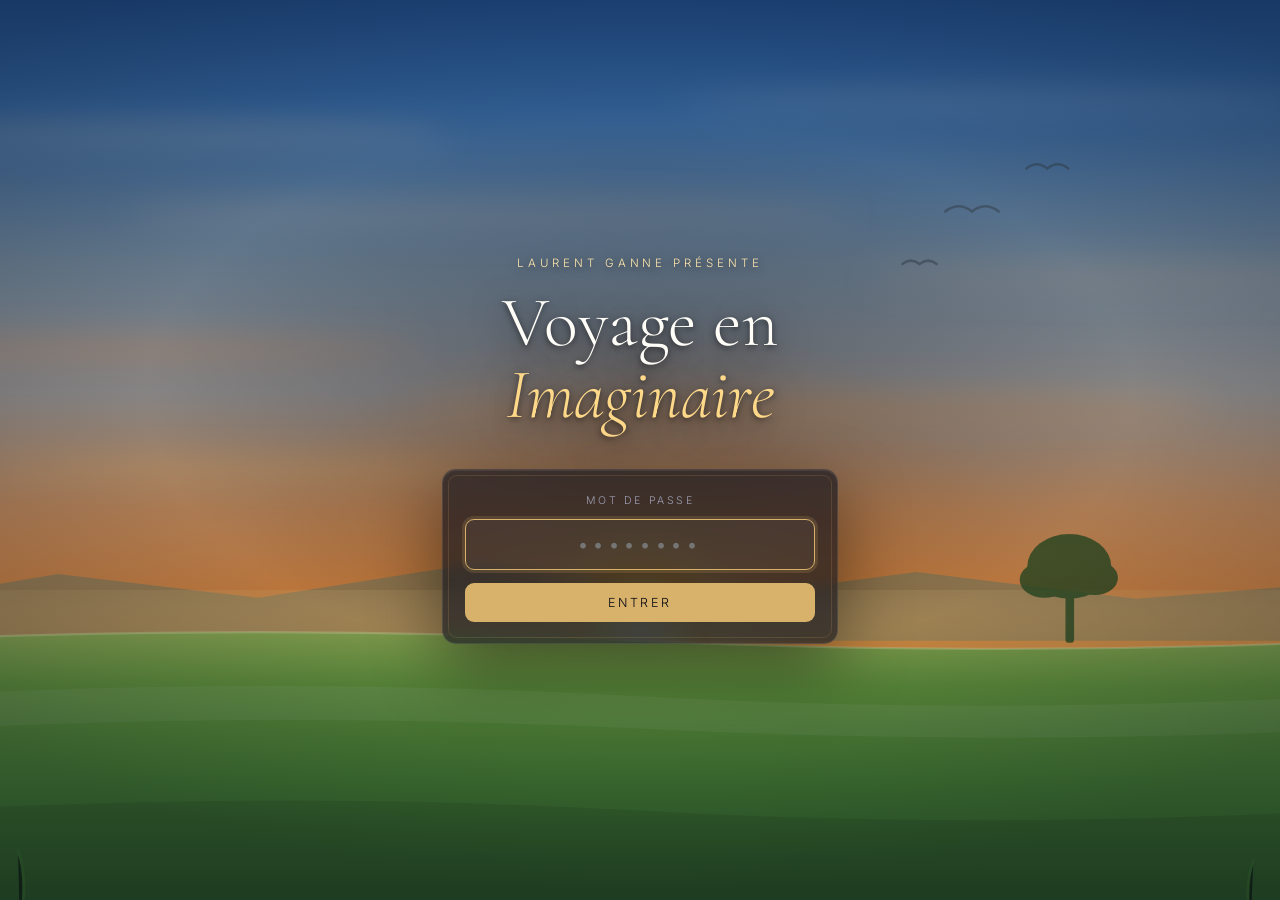
==== index.html @ bdfd0a4d "Version 1.00 — 25 septembre 2026 Première version complète de « Voyage en Imaginaire ».  Portail d'e" ====
<!DOCTYPE html>
<html lang="fr" data-locked="true">
<head>
  <meta charset="UTF-8" />
  <meta name="viewport" content="width=device-width, initial-scale=1.0" />
  <title>Voyage en Imaginaire — Laurent GANNE</title>
  <meta name="description" content="Voyage en Imaginaire — photographies, graphismes et créations sonores de Laurent GANNE." />
  <meta name="robots" content="noindex, nofollow" />
  <link rel="preconnect" href="https://fonts.googleapis.com" />
  <link rel="preconnect" href="https://fonts.gstatic.com" crossorigin />
  <link href="https://fonts.googleapis.com/css2?family=Cormorant+Garamond:wght@300;400;600&family=Inter:wght@300;400;500;600&display=swap" rel="stylesheet" />
  <link rel="stylesheet" href="styles.css" />
  <link rel="icon" href="data:image/svg+xml,<svg xmlns='http://www.w3.org/2000/svg' viewBox='0 0 100 100'><text y='.9em' font-size='90'>🚪</text></svg>" />
</head>
<body>

<!-- ================================================================== -->
<!--  ÉCRAN 1 : PORTAIL — mot de passe d'entrée du site                  -->
<!-- ================================================================== -->
<div id="gate" class="gate">
  <div class="gate__wall" id="gateWall" aria-hidden="true"></div>
  <div class="gate__veil" aria-hidden="true"></div>

  <div class="gate__content">
    <p class="gate__eyebrow">Laurent GANNE présente</p>
    <h1 class="gate__title">Voyage&nbsp;en<br /><em>Imaginaire</em></h1>

    <form class="keyframe" id="gateForm" autocomplete="off">
      <label class="keyframe__label" for="gateInput">Mot de passe</label>
      <input
        class="keyframe__input"
        id="gateInput"
        type="password"
        inputmode="numeric"
        placeholder="••••••••"
        required />
      <button class="keyframe__btn" type="submit">Entrer</button>

      <!-- Aucun indice de format n'est affiché. -->
      <p class="keyframe__error" id="gateError" role="alert" hidden>Mot de passe incorrect.</p>
    </form>
  </div>
</div>


<!-- ================================================================== -->
<!--  ÉCRAN 2 : LE SITE                                                  -->
<!-- ================================================================== -->
<div id="app" class="app" hidden>

  <!-- ---------- MENU COLONNE GAUCHE ---------- -->
  <aside class="rail" id="rail">
    <div class="rail__head">
      <a href="#accueil" class="rail__brand" data-go="accueil">
        <span class="rail__brand-main">Voyage en</span>
        <span class="rail__brand-sub">Imaginaire</span>
      </a>
      <p class="rail__author">Laurent GANNE</p>
    </div>

    <nav class="rail__nav">
      <button class="tab is-active" data-go="accueil">
        <span class="tab__num">◆</span><span class="tab__label">Accueil</span>
      </button>
      <button class="tab" data-go="photo">
        <span class="tab__num">1</span><span class="tab__label">Photo</span>
        <span class="tab__count" data-count="photo"></span>
      </button>
      <button class="tab" data-go="graphi">
        <span class="tab__num">2</span><span class="tab__label">Graphi</span>
        <span class="tab__count" data-count="graphi"></span>
      </button>
      <button class="tab" data-go="audio">
        <span class="tab__num">3</span><span class="tab__label">Audio</span>
        <span class="tab__count" data-count="audio"></span>
      </button>
      <button class="tab tab--locked" data-go="perso">
        <span class="tab__num">4</span><span class="tab__label">Perso</span>
        <span class="tab__lock" aria-label="protégé">🔒</span>
        <span class="tab__count" data-count="perso"></span>
      </button>
      <button class="tab tab--locked" data-go="reserves">
        <span class="tab__num">5</span><span class="tab__label">Réserves</span>
        <span class="tab__lock" aria-label="protégé">🔒</span>
        <span class="tab__count" data-count="reserves"></span>
      </button>
    </nav>

    <div class="rail__foot">
      <button class="rail__link" id="connectBtn" title="Relier le dossier du Bureau">
        <span id="connectDot" class="dot"></span>
        <span id="connectLabel">Relier mon dossier</span>
      </button>
      <input type="file" id="fallbackInput" multiple webkitdirectory hidden />
      <p class="rail__tip">Flèches <kbd>←</kbd> <kbd>→</kbd> pour défiler</p>
      <p class="rail__version">Version 1.00 — 25.09.2026</p>
    </div>
  </aside>

  <!-- ---------- ZONE PRINCIPALE ---------- -->
  <main class="stage" id="stage">

    <!-- ===== ACCUEIL ===== -->
    <section class="view is-active" id="view-accueil">
      <div class="home">
        <div class="home__wall" id="homeWall" aria-hidden="true"></div>
        <div class="home__veil" aria-hidden="true"></div>
        <div class="home__text">
          <h2 class="home__title">Voyage en Imaginaire</h2>
          <p class="home__sub">Photographies · Graphismes · Créations sonores</p>
          <p class="home__by">Laurent GANNE</p>
          <p class="home__guide" id="homeGuide">
            Choisissez une porte dans la colonne de gauche.
          </p>
        </div>
      </div>
    </section>

    <!-- ===== LES 5 ONGLETS (générés sur le même gabarit) ===== -->
    <section class="view" id="view-photo"    data-cat="photo"></section>
    <section class="view" id="view-graphi"   data-cat="graphi"></section>
    <section class="view" id="view-audio"    data-cat="audio"></section>
    <section class="view" id="view-perso"    data-cat="perso"></section>
    <section class="view" id="view-reserves" data-cat="reserves"></section>

  </main>
</div>


<!-- ================================================================== -->
<!--  MODALE : mot de passe horaire (Perso / Réserves)                   -->
<!-- ================================================================== -->
<div class="modal" id="lockModal" hidden>
  <div class="modal__box" role="dialog" aria-modal="true" aria-labelledby="lockTitle">
    <span class="modal__seal">🔒</span>
    <h3 class="modal__title" id="lockTitle">Accès réservé</h3>
    <p class="modal__sub" id="lockSub">Onglet protégé</p>
    <form id="lockForm" autocomplete="off">
      <input
        class="keyframe__input"
        id="lockInput"
        type="password"
        placeholder="••••••••••••••"
        required />
      <!-- FORMAT NON VISIBLE : aucun indice n'est donné ici -->
      <p class="modal__error" id="lockError" role="alert" hidden>Accès refusé.</p>
      <div class="modal__actions">
        <button type="button" class="btn btn--ghost" id="lockCancel">Annuler</button>
        <button type="submit" class="btn btn--primary">Déverrouiller</button>
      </div>
    </form>
  </div>
</div>

<!-- Petit message flottant (confirmations d'export, erreurs) -->
<div class="toast" id="toast" hidden></div>

<!-- Gabarit d'un onglet, cloné par app.js -->
<template id="tplView">
  <header class="view__head">
    <div>
      <h2 class="view__title"></h2>
      <p class="view__meta"></p>
    </div>
    <div class="view__tools">
      <button class="chip chip--play" data-act="play" title="Diaporama automatique (barre d'espace)">
        <span class="chip__icon">▶</span><span data-play-label>Diaporama</span>
      </button>
      <button class="chip" data-act="wall" title="Utiliser comme papier peint">Papier peint</button>
      <div class="export" data-export hidden>
        <button class="chip chip--export" data-act="export-open">Exporter vers ▾</button>
        <div class="export__menu">
          <button data-export-to="photo">1 · Photo</button>
          <button data-export-to="graphi">2 · Graphi</button>
          <button data-export-to="audio">3 · Audio</button>
        </div>
      </div>
    </div>
  </header>

  <div class="viewer" data-viewer tabindex="0">
    <!-- Minuterie du diaporama -->
    <div class="timebar" data-timebar hidden><i data-timebar-fill></i></div>

    <div class="viewer__empty" data-empty>
      <p class="viewer__empty-title">Dossier vide</p>
      <p class="viewer__empty-text"></p>
    </div>
    <div class="viewer__media" data-media hidden></div>
    <button class="nav-arrow nav-arrow--prev" data-act="prev" aria-label="Précédent">‹</button>
    <button class="nav-arrow nav-arrow--next" data-act="next" aria-label="Suivant">›</button>
    <div class="viewer__bar" data-bar hidden>
      <span class="viewer__name" data-name></span>
      <span class="viewer__counter" data-counter></span>
    </div>
  </div>

  <!-- BOUTON PORTE : retour à la page d'accueil -->
  <button class="door" data-go="accueil" title="Retour à l'accueil">
    <svg class="door__svg" viewBox="0 0 60 92" aria-hidden="true">
      <rect class="door__frame" x="1.5" y="1.5" width="57" height="89" rx="28.5" />
      <rect class="door__panel" x="7" y="7" width="46" height="78" rx="23" />
      <line class="door__line" x1="30" y1="20" x2="30" y2="72" />
      <circle class="door__knob" cx="44" cy="48" r="2.6" />
    </svg>
    <span class="door__label">Accueil</span>
  </button>
</template>

<script src="app.js"></script>
</body>
</html>
---- styles.css ----
/* ==========================================================================
   VOYAGE EN IMAGINAIRE — Laurent GANNE
   Feuille de style unique. Les couleurs se règlent dans :root ci-dessous.
   ========================================================================== */

:root {
  --ink:        #0a0c14;   /* fond le plus sombre        */
  --ink-2:      #12162a;   /* fond des panneaux          */
  --line:       rgba(255, 255, 255, 0.10);
  --text:       #f0ece4;   /* texte principal            */
  --muted:      #9d9fb4;   /* texte secondaire           */
  --gold:       #d8b26a;   /* accent principal (doré)    */
  --gold-soft:  rgba(216, 178, 106, 0.16);
  --rail-w:     184px;     /* largeur du menu de gauche  */
  --radius:     14px;
  --serif:      "Cormorant Garamond", Georgia, serif;
  --sans:       "Inter", system-ui, -apple-system, sans-serif;
}

* { box-sizing: border-box; }

/* IMPORTANT : l'attribut hidden doit toujours l'emporter sur les règles
   display (grid, flex…) définies plus bas, sinon les fenêtres censées être
   masquées restent affichées par-dessus le reste du site. */
[hidden] { display: none !important; }

html, body { height: 100%; }

body {
  margin: 0;
  background: var(--ink);
  color: var(--text);
  font-family: var(--sans);
  font-weight: 300;
  -webkit-font-smoothing: antialiased;
  overflow: hidden;
}

button { font: inherit; color: inherit; cursor: pointer; }

kbd {
  font-family: var(--sans);
  font-size: 0.7rem;
  padding: 1px 5px;
  border: 1px solid var(--line);
  border-radius: 4px;
  background: rgba(255, 255, 255, 0.05);
}

/* ==========================================================================
   1. PORTAIL D'ENTRÉE
   ========================================================================== */

.gate {
  position: fixed;
  inset: 0;
  display: grid;
  place-items: center;
  z-index: 100;
  animation: fade 0.8s ease both;
}

.gate__wall,
.home__wall {
  position: absolute;
  inset: 0;
  /* Papier peint : image choisie dans le site, sinon le fond par défaut. */
  background-image: var(--wall, url("assets/fond.svg"));
  background-size: cover;
  background-position: center;
  transform: scale(1.06);
  transition: opacity 0.9s ease;
}

/* Voile léger : il assure la lisibilité du texte sans éteindre le paysage.
   Augmentez les valeurs pour assombrir, diminuez-les pour éclaircir. */
.gate__veil {
  position: absolute;
  inset: 0;
  background:
    radial-gradient(ellipse 70% 55% at 50% 44%,
      rgba(8, 14, 30, 0.44) 0%,
      rgba(8, 14, 30, 0.22) 55%,
      rgba(8, 14, 30, 0.40) 100%);
}

.gate__content {
  position: relative;
  text-align: center;
  padding: 2rem;
  max-width: 460px;
  width: 100%;
}

.gate__eyebrow {
  font-size: 0.72rem;
  letter-spacing: 0.34em;
  text-transform: uppercase;
  color: #ffe6ae;
  margin: 0 0 1.1rem;
  text-shadow: 0 2px 8px rgba(0, 0, 0, 0.6);
}

.gate__title {
  font-family: var(--serif);
  font-weight: 300;
  font-size: clamp(2.6rem, 8vw, 4.4rem);
  line-height: 1.02;
  margin: 0 0 2.4rem;
  color: #fffdf7;
  text-shadow:
    0 2px 6px rgba(0, 0, 0, 0.55),
    0 8px 34px rgba(0, 0, 0, 0.6);
}

.gate__title em {
  font-style: italic;
  color: #ffd98a;
}

/* ---- Cadre de saisie du mot de passe ---- */

.keyframe {
  position: relative;
  border: 1px solid var(--line);
  border-radius: var(--radius);
  padding: 1.5rem 1.4rem 1.3rem;
  background: rgba(10, 14, 26, 0.62);
  backdrop-filter: blur(8px);
  box-shadow: 0 24px 70px rgba(0, 0, 0, 0.45), inset 0 1px 0 rgba(255, 255, 255, 0.08);
}

.keyframe::before {
  content: "";
  position: absolute;
  inset: 5px;
  border: 1px solid var(--gold-soft);
  border-radius: calc(var(--radius) - 5px);
  pointer-events: none;
}

.keyframe__label {
  display: block;
  font-size: 0.66rem;
  letter-spacing: 0.24em;
  text-transform: uppercase;
  color: var(--muted);
  margin-bottom: 0.7rem;
}

.keyframe__input {
  width: 100%;
  padding: 0.85rem 1rem;
  font-family: var(--sans);
  font-size: 1.15rem;
  letter-spacing: 0.3em;
  text-align: center;
  color: var(--text);
  background: rgba(255, 255, 255, 0.04);
  border: 1px solid var(--line);
  border-radius: 9px;
  outline: none;
  transition: border-color 0.25s, box-shadow 0.25s;
}

.keyframe__input:focus {
  border-color: var(--gold);
  box-shadow: 0 0 0 3px var(--gold-soft);
}

.keyframe__btn {
  width: 100%;
  margin-top: 0.8rem;
  padding: 0.78rem;
  font-size: 0.78rem;
  letter-spacing: 0.22em;
  text-transform: uppercase;
  color: var(--ink);
  background: var(--gold);
  border: 0;
  border-radius: 9px;
  transition: transform 0.18s, filter 0.18s;
}

.keyframe__btn:hover { filter: brightness(1.1); transform: translateY(-1px); }

.keyframe__error,
.modal__error {
  margin: 0.8rem 0 0;
  font-size: 0.78rem;
  color: #ff8b8b;
}

.shake { animation: shake 0.42s ease; }

/* ==========================================================================
   2. STRUCTURE DU SITE
   ========================================================================== */

.app {
  display: grid;
  grid-template-columns: var(--rail-w) 1fr;
  height: 100vh;
  animation: fade 0.7s ease both;
}

/* ---- Menu colonne gauche ---- */

.rail {
  display: flex;
  flex-direction: column;
  border-right: 1px solid var(--line);
  background: linear-gradient(180deg, var(--ink-2), var(--ink));
  padding: 1.5rem 0.75rem 0.9rem;
  overflow-y: auto;
}

.rail__head { margin-bottom: 1.6rem; }

.rail__brand {
  display: block;
  text-decoration: none;
  color: inherit;
  font-family: var(--serif);
  line-height: 1.04;
}

.rail__brand-main { display: block; font-size: 1.04rem; }
.rail__brand-sub  { display: block; font-size: 1.3rem; font-style: italic; color: var(--gold); }

.rail__author {
  margin: 0.55rem 0 0;
  font-size: 0.57rem;
  letter-spacing: 0.18em;
  text-transform: uppercase;
  color: var(--muted);
}

.rail__nav { display: flex; flex-direction: column; gap: 3px; flex: 1; }

.tab {
  display: flex;
  align-items: center;
  gap: 0.5rem;
  width: 100%;
  padding: 0.62rem 0.55rem;
  text-align: left;
  background: transparent;
  border: 0;
  border-left: 2px solid transparent;
  border-radius: 0 8px 8px 0;
  color: var(--muted);
  transition: background 0.2s, color 0.2s, border-color 0.2s;
}

.tab:hover { background: rgba(255, 255, 255, 0.045); color: var(--text); }

.tab.is-active {
  background: var(--gold-soft);
  border-left-color: var(--gold);
  color: var(--text);
}

.tab__num {
  width: 13px;
  flex: none;
  font-size: 0.66rem;
  text-align: center;
  color: var(--gold);
  opacity: 0.85;
}

.tab__label { flex: 1; font-size: 0.84rem; letter-spacing: 0.01em; }
.tab__lock  { font-size: 0.6rem; opacity: 0.55; }
.tab.is-open .tab__lock { opacity: 0.25; }

.tab__count {
  font-size: 0.68rem;
  color: var(--muted);
  opacity: 0.6;
  font-variant-numeric: tabular-nums;
}

/* ---- Pied du menu ---- */

.rail__foot { padding-top: 0.9rem; border-top: 1px solid var(--line); }

.rail__link {
  display: flex;
  align-items: center;
  gap: 0.45rem;
  width: 100%;
  padding: 0.48rem 0.45rem;
  font-size: 0.7rem;
  line-height: 1.25;
  text-align: left;
  color: var(--muted);
  background: transparent;
  border: 1px solid var(--line);
  border-radius: 8px;
  transition: color 0.2s, border-color 0.2s;
}

.rail__link:hover { color: var(--text); border-color: var(--gold); }

#connectLabel {
  overflow: hidden;
  text-overflow: ellipsis;
  white-space: nowrap;
}

.dot {
  width: 7px;
  height: 7px;
  flex: none;
  border-radius: 50%;
  background: #6b7080;
  transition: background 0.3s, box-shadow 0.3s;
}

.dot.is-on {
  background: #6ddf9c;
  box-shadow: 0 0 9px rgba(109, 223, 156, 0.75);
}

.rail__version {
  margin: 0.5rem 0 0;
  font-size: 0.56rem;
  letter-spacing: 0.1em;
  text-align: center;
  color: var(--muted);
  opacity: 0.4;
}

.rail__tip {
  margin: 0.7rem 0 0;
  font-size: 0.62rem;
  color: var(--muted);
  opacity: 0.55;
  text-align: center;
}

/* ---- Scène / vues ---- */

.stage { position: relative; overflow: hidden; }

.view {
  position: absolute;
  inset: 0;
  display: none;
  flex-direction: column;
  padding: 1.7rem 2rem 1.7rem;
}

.view.is-active { display: flex; animation: rise 0.45s ease both; }

/* ==========================================================================
   3. PAGE D'ACCUEIL
   ========================================================================== */

#view-accueil { padding: 0; }

.home { position: relative; flex: 1; display: grid; place-items: center; overflow: hidden; }

/* Accueil : voile discret, le paysage reste bien visible. */
.home__veil {
  position: absolute;
  inset: 0;
  background:
    linear-gradient(90deg,
      rgba(8, 14, 30, 0.52) 0%,
      rgba(8, 14, 30, 0.14) 45%,
      rgba(8, 14, 30, 0.34) 100%);
}

.home__text { position: relative; text-align: center; padding: 2rem; }

.home__title {
  font-family: var(--serif);
  font-weight: 300;
  font-size: clamp(2.2rem, 5.5vw, 3.9rem);
  margin: 0;
  color: #fffdf7;
  text-shadow:
    0 2px 6px rgba(0, 0, 0, 0.5),
    0 10px 38px rgba(0, 0, 0, 0.55);
}

.home__sub {
  margin: 0.9rem 0 0;
  font-size: 0.78rem;
  letter-spacing: 0.3em;
  text-transform: uppercase;
  color: #ffe6ae;
  text-shadow: 0 2px 10px rgba(0, 0, 0, 0.7);
}

.home__by {
  margin: 2.2rem 0 0;
  font-size: 0.72rem;
  letter-spacing: 0.24em;
  text-transform: uppercase;
  color: #f2eee4;
  text-shadow: 0 2px 10px rgba(0, 0, 0, 0.75);
}

.home__guide {
  margin: 0.5rem 0 0;
  font-size: 0.82rem;
  color: #eae6dc;
  text-shadow: 0 2px 10px rgba(0, 0, 0, 0.75);
}

/* ==========================================================================
   4. EN-TÊTE D'ONGLET ET OUTILS
   ========================================================================== */

.view__head {
  display: flex;
  align-items: flex-end;
  justify-content: space-between;
  gap: 1.5rem;
  flex-wrap: wrap;
  padding-bottom: 1.1rem;
  border-bottom: 1px solid var(--line);
  margin-bottom: 1.3rem;
}

.view__title {
  font-family: var(--serif);
  font-weight: 400;
  font-size: 2.05rem;
  margin: 0;
}

.view__meta {
  margin: 0.32rem 0 0;
  font-size: 0.75rem;
  letter-spacing: 0.14em;
  text-transform: uppercase;
  color: var(--muted);
}

.view__tools { display: flex; align-items: center; gap: 0.5rem; }

.chip {
  padding: 0.44rem 0.9rem;
  font-size: 0.74rem;
  color: var(--muted);
  background: transparent;
  border: 1px solid var(--line);
  border-radius: 999px;
  transition: color 0.2s, border-color 0.2s, background 0.2s;
}

.chip:hover { color: var(--text); border-color: var(--gold); }
.chip[hidden] { display: none; }

.chip--export { color: var(--gold); border-color: var(--gold-soft); }

/* ---- Bouton du diaporama ---- */

.chip--play {
  display: inline-flex;
  align-items: center;
  gap: 0.4rem;
}

.chip__icon { font-size: 0.66rem; line-height: 1; }

.chip--play.is-on {
  color: var(--ink);
  background: var(--gold);
  border-color: var(--gold);
}

.chip--play.is-on:hover { filter: brightness(1.08); }

/* ---- Menu déroulant « Exporter vers » ---- */

.export { position: relative; }

.export__menu {
  position: absolute;
  top: calc(100% + 7px);
  right: 0;
  min-width: 158px;
  display: none;
  flex-direction: column;
  padding: 5px;
  background: var(--ink-2);
  border: 1px solid var(--line);
  border-radius: 10px;
  box-shadow: 0 18px 44px rgba(0, 0, 0, 0.6);
  z-index: 20;
}

.export.is-open .export__menu { display: flex; }

.export__menu button {
  padding: 0.56rem 0.7rem;
  font-size: 0.82rem;
  text-align: left;
  background: transparent;
  border: 0;
  border-radius: 7px;
  color: var(--muted);
  transition: background 0.16s, color 0.16s;
}

.export__menu button:hover { background: var(--gold-soft); color: var(--text); }

/* ==========================================================================
   5. VISIONNEUSE
   ========================================================================== */

.viewer {
  position: relative;
  flex: 1;
  display: grid;
  place-items: center;
  min-height: 0;
  border: 1px solid var(--line);
  border-radius: var(--radius);
  background:
    repeating-linear-gradient(45deg, rgba(255, 255, 255, 0.012) 0 12px, transparent 12px 24px),
    var(--ink-2);
  outline: none;
  overflow: hidden;
}

.viewer:focus-visible { border-color: var(--gold-soft); }

.viewer__empty { text-align: center; padding: 2.5rem; max-width: 460px; }

.viewer__empty-title {
  font-family: var(--serif);
  font-size: 1.5rem;
  margin: 0 0 0.6rem;
  color: var(--muted);
}

.viewer__empty-text {
  margin: 0;
  font-size: 0.85rem;
  line-height: 1.65;
  color: var(--muted);
  opacity: 0.75;
}

.viewer__empty-text code {
  font-size: 0.8rem;
  padding: 1px 5px;
  border-radius: 4px;
  background: rgba(255, 255, 255, 0.07);
  color: var(--gold);
}

.viewer__media {
  display: grid;
  place-items: center;
  width: 100%;
  height: 100%;
  padding: 1.6rem 3.6rem 3.4rem;
}

/* ---- Image + sa légende, empilées ---- */

.shot {
  margin: 0;
  display: flex;
  flex-direction: column;
  align-items: center;
  gap: 0.9rem;
  max-width: 100%;
  max-height: 100%;
  min-height: 0;          /* indispensable : autorise l'image à rétrécir */
  animation: fade 0.4s ease both;
}

.shot img {
  flex: 1 1 auto;
  min-height: 0;
  max-width: 100%;
  object-fit: contain;
  border-radius: 6px;
  box-shadow: 0 22px 60px rgba(0, 0, 0, 0.6);
}

.shot__caption {
  flex: none;
  max-width: 62ch;
  font-family: var(--serif);
  font-size: 1.06rem;
  font-style: italic;
  line-height: 1.45;
  text-align: center;
  color: #e8e3d6;
  text-wrap: balance;
}

/* ---- Bloc audio ---- */

.audio-card {
  width: min(520px, 100%);
  text-align: center;
  animation: fade 0.4s ease both;
}

.audio-card__disc {
  width: 132px;
  height: 132px;
  margin: 0 auto 1.6rem;
  border-radius: 50%;
  background:
    radial-gradient(circle, var(--ink) 0 17%, transparent 17.5%),
    conic-gradient(from 0deg, var(--gold), #7a5f2f, var(--gold), #7a5f2f, var(--gold));
  box-shadow: 0 16px 44px rgba(0, 0, 0, 0.55);
  animation: spin 7s linear infinite;
}

.audio-card__title {
  font-family: var(--serif);
  font-size: 1.32rem;
  margin: 0 0 1.3rem;
  word-break: break-word;
}

.audio-card audio { width: 100%; }

/* ---- Flèches de défilement ---- */

.nav-arrow {
  position: absolute;
  top: 50%;
  transform: translateY(-50%);
  width: 42px;
  height: 66px;
  display: grid;
  place-items: center;
  font-size: 1.9rem;
  line-height: 1;
  color: var(--muted);
  background: rgba(10, 12, 20, 0.55);
  border: 1px solid var(--line);
  border-radius: 10px;
  opacity: 0;
  transition: opacity 0.25s, color 0.2s, border-color 0.2s;
  z-index: 5;
}

.viewer:hover .nav-arrow { opacity: 1; }
.nav-arrow:hover { color: var(--gold); border-color: var(--gold-soft); }
.nav-arrow--prev { left: 12px; }
.nav-arrow--next { right: 12px; }
.nav-arrow[hidden] { display: none; }

/* ---- Barre d'information basse ---- */

.viewer__bar {
  position: absolute;
  left: 0;
  right: 0;
  bottom: 0;
  display: flex;
  align-items: center;
  justify-content: space-between;
  gap: 1rem;
  padding: 0.7rem 1.15rem;
  font-size: 0.75rem;
  color: var(--muted);
  background: linear-gradient(0deg, rgba(10, 12, 20, 0.92), transparent);
}

.viewer__name    { overflow: hidden; text-overflow: ellipsis; white-space: nowrap; }

/* ---- Minuterie du diaporama ---- */

.timebar {
  position: absolute;
  top: 0;
  left: 0;
  right: 0;
  height: 3px;
  background: rgba(255, 255, 255, 0.07);
  overflow: hidden;
  z-index: 6;
}

.timebar i {
  display: block;
  width: 0;
  height: 100%;
  background: linear-gradient(90deg, var(--gold), #ffe6ae);
}

@keyframes timebar { from { width: 0; } to { width: 100%; } }
.viewer__counter { flex: none; color: var(--gold); font-variant-numeric: tabular-nums; }

/* ==========================================================================
   6. BOUTON PORTE (retour accueil)
   ========================================================================== */

.door {
  position: absolute;
  right: 1.7rem;
  bottom: 1.5rem;
  display: flex;
  flex-direction: column;
  align-items: center;
  gap: 0.34rem;
  padding: 0;
  background: transparent;
  border: 0;
  z-index: 15;
  transition: transform 0.25s;
}

.door:hover { transform: translateY(-3px); }

.door__svg { width: 46px; height: 71px; overflow: visible; }

.door__frame {
  fill: rgba(10, 12, 20, 0.7);
  stroke: var(--line);
  stroke-width: 1.4;
  transition: stroke 0.3s;
}

.door__panel {
  fill: rgba(255, 255, 255, 0.03);
  stroke: var(--muted);
  stroke-width: 1;
  opacity: 0.6;
  transform-origin: 7px 46px;
  transition: opacity 0.3s, transform 0.45s cubic-bezier(0.34, 1.3, 0.5, 1);
}

.door__line { stroke: var(--muted); stroke-width: 0.8; opacity: 0.35; }
.door__knob { fill: var(--gold); opacity: 0.7; transition: opacity 0.3s; }

.door:hover .door__frame { stroke: var(--gold); }
.door:hover .door__panel { opacity: 1; transform: perspective(160px) rotateY(-38deg); }
.door:hover .door__knob  { opacity: 1; }

.door__label {
  font-size: 0.62rem;
  letter-spacing: 0.2em;
  text-transform: uppercase;
  color: var(--muted);
  transition: color 0.3s;
}

.door:hover .door__label { color: var(--gold); }

/* ==========================================================================
   7. MODALE MOT DE PASSE HORAIRE
   ========================================================================== */

.modal {
  position: fixed;
  inset: 0;
  z-index: 200;
  display: grid;
  place-items: center;
  padding: 1.5rem;
  background: rgba(6, 7, 12, 0.82);
  backdrop-filter: blur(7px);
  animation: fade 0.3s ease both;
}

.modal__box {
  position: relative;
  width: 100%;
  max-width: 382px;
  padding: 2.1rem 1.8rem 1.6rem;
  text-align: center;
  background: var(--ink-2);
  border: 1px solid var(--line);
  border-radius: var(--radius);
  box-shadow: 0 30px 80px rgba(0, 0, 0, 0.7);
  animation: rise 0.35s ease both;
}

.modal__seal { font-size: 1.7rem; }

.modal__title {
  font-family: var(--serif);
  font-weight: 400;
  font-size: 1.55rem;
  margin: 0.55rem 0 0.2rem;
}

.modal__sub {
  margin: 0 0 1.4rem;
  font-size: 0.7rem;
  letter-spacing: 0.2em;
  text-transform: uppercase;
  color: var(--gold);
}

.modal__actions { display: flex; gap: 0.6rem; margin-top: 1.1rem; }

.btn {
  flex: 1;
  padding: 0.72rem;
  font-size: 0.74rem;
  letter-spacing: 0.16em;
  text-transform: uppercase;
  border-radius: 9px;
  border: 1px solid var(--line);
  background: transparent;
  color: var(--muted);
  transition: color 0.2s, border-color 0.2s, filter 0.2s;
}

.btn--ghost:hover { color: var(--text); border-color: var(--gold); }

.btn--primary {
  background: var(--gold);
  border-color: var(--gold);
  color: var(--ink);
}

.btn--primary:hover { filter: brightness(1.1); }

/* ==========================================================================
   8. MESSAGE FLOTTANT
   ========================================================================== */

.toast {
  position: fixed;
  left: 50%;
  bottom: 2.2rem;
  transform: translateX(-50%);
  z-index: 300;
  padding: 0.8rem 1.4rem;
  font-size: 0.83rem;
  background: var(--ink-2);
  border: 1px solid var(--gold-soft);
  border-radius: 999px;
  box-shadow: 0 16px 44px rgba(0, 0, 0, 0.6);
  animation: rise 0.3s ease both;
}

/* ==========================================================================
   9. ANIMATIONS
   ========================================================================== */

@keyframes fade { from { opacity: 0; } to { opacity: 1; } }
@keyframes rise { from { opacity: 0; transform: translateY(14px); } to { opacity: 1; transform: none; } }
@keyframes spin { to { transform: rotate(360deg); } }
@keyframes shake {
  10%, 90% { transform: translateX(-2px); }
  20%, 80% { transform: translateX(4px); }
  30%, 50%, 70% { transform: translateX(-7px); }
  40%, 60% { transform: translateX(7px); }
}

@media (prefers-reduced-motion: reduce) {
  * { animation-duration: 0.01ms !important; transition-duration: 0.01ms !important; }
}

/* ==========================================================================
   10. ÉCRANS ÉTROITS
   ========================================================================== */

@media (max-width: 820px) {
  .app { grid-template-columns: 1fr; grid-template-rows: auto 1fr; }

  .rail {
    border-right: 0;
    border-bottom: 1px solid var(--line);
    padding: 1rem;
  }

  .rail__head { margin-bottom: 0.9rem; }
  .rail__nav { flex-direction: row; overflow-x: auto; gap: 4px; }

  .tab {
    flex: none;
    border-left: 0;
    border-bottom: 2px solid transparent;
    border-radius: 8px 8px 0 0;
    padding: 0.55rem 0.75rem;
  }

  .tab.is-active { border-left-color: transparent; border-bottom-color: var(--gold); }
  .tab__count, .rail__tip { display: none; }
  .view { padding: 1.1rem; }
  .viewer__media { padding: 1rem 1rem 3rem; }
  .door { right: 1rem; bottom: 1rem; }
  .door__svg { width: 34px; height: 52px; }
}
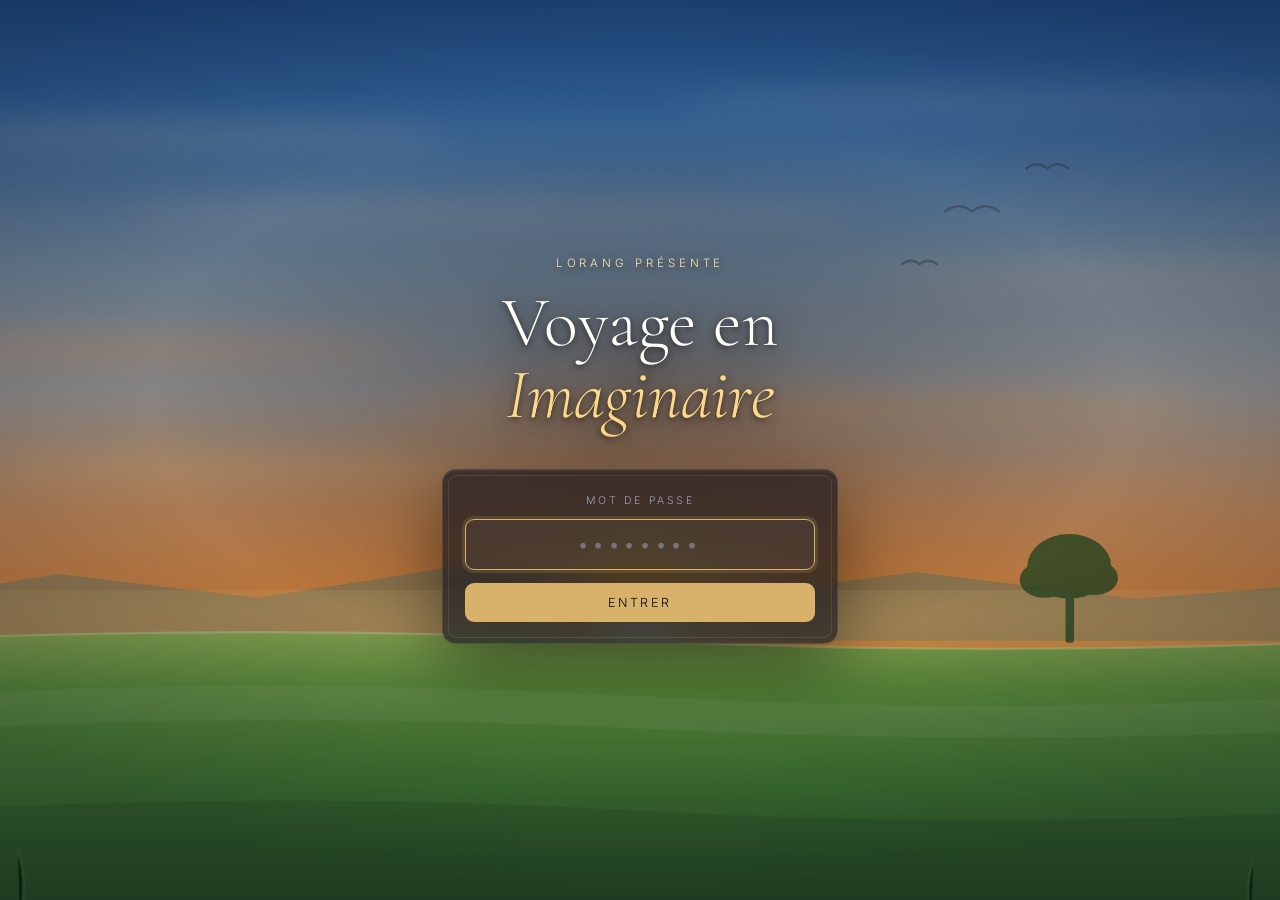
==== commit 405a0520: "Version 1.1.0 — 29 septembre 2026 Page d'accueil vivante et changement de nom.  - Nom d'auteur : Lau" ====
--- a/index.html
+++ b/index.html
@@ -3,8 +3,8 @@
 <head>
   <meta charset="UTF-8" />
   <meta name="viewport" content="width=device-width, initial-scale=1.0" />
-  <title>Voyage en Imaginaire — Laurent GANNE</title>
-  <meta name="description" content="Voyage en Imaginaire — photographies, graphismes et créations sonores de Laurent GANNE." />
+  <title>Voyage en Imaginaire — LoranG</title>
+  <meta name="description" content="Voyage en Imaginaire — photographies, graphismes et créations sonores de LoranG." />
   <meta name="robots" content="noindex, nofollow" />
   <link rel="preconnect" href="https://fonts.googleapis.com" />
   <link rel="preconnect" href="https://fonts.gstatic.com" crossorigin />
@@ -22,7 +22,7 @@
   <div class="gate__veil" aria-hidden="true"></div>
 
   <div class="gate__content">
-    <p class="gate__eyebrow">Laurent GANNE présente</p>
+    <p class="gate__eyebrow">LoranG présente</p>
     <h1 class="gate__title">Voyage&nbsp;en<br /><em>Imaginaire</em></h1>
 
     <form class="keyframe" id="gateForm" autocomplete="off">
@@ -55,7 +55,7 @@
         <span class="rail__brand-main">Voyage en</span>
         <span class="rail__brand-sub">Imaginaire</span>
       </a>
-      <p class="rail__author">Laurent GANNE</p>
+      <p class="rail__author">LoranG</p>
     </div>
 
     <nav class="rail__nav">
@@ -105,10 +105,20 @@
       <div class="home">
         <div class="home__wall" id="homeWall" aria-hidden="true"></div>
         <div class="home__veil" aria-hidden="true"></div>
+
+        <!-- Astre : sa position, sa couleur et l'heure affichée sont
+             recalculées chaque minute par app.js (fonction initSky). -->
+        <div class="sky" id="sky" aria-hidden="true">
+          <div class="sky__body" id="skyBody">
+            <span class="sky__glow" id="skyGlow"></span>
+            <span class="sky__clock" id="skyClock">--:--</span>
+          </div>
+        </div>
+
         <div class="home__text">
           <h2 class="home__title">Voyage en Imaginaire</h2>
           <p class="home__sub">Photographies · Graphismes · Créations sonores</p>
-          <p class="home__by">Laurent GANNE</p>
+          <p class="home__by">LoranG</p>
           <p class="home__guide" id="homeGuide">
             Choisissez une porte dans la colonne de gauche.
           </p>
--- a/styles.css
+++ b/styles.css
@@ -373,7 +373,21 @@
       rgba(8, 14, 30, 0.34) 100%);
 }
 
-.home__text { position: relative; text-align: center; padding: 2rem; }
+/* Couche de nuit : superposée au voile, son opacité (--nuit) est réglée
+   par app.js selon l'heure. 0 en plein jour, ~0.66 la nuit. */
+.home::after {
+  content: "";
+  position: absolute;
+  inset: 0;
+  z-index: 2;
+  pointer-events: none;
+  background: radial-gradient(ellipse at 50% 120%,
+    rgba(6, 10, 24, 0.75) 0%, rgba(4, 6, 18, 0.95) 100%);
+  opacity: var(--nuit, 0);
+  transition: opacity 2s ease;
+}
+
+.home__text { position: relative; z-index: 3; text-align: center; padding: 2rem; }
 
 .home__title {
   font-family: var(--serif);
@@ -409,6 +423,72 @@
   font-size: 0.82rem;
   color: #eae6dc;
   text-shadow: 0 2px 10px rgba(0, 0, 0, 0.75);
+}
+
+/* ==========================================================================
+   3 bis. ASTRE ANIMÉ (soleil le jour, lune la nuit)
+   La trajectoire, la couleur et l'heure sont pilotées par app.js.
+   ========================================================================== */
+
+/* Piste invisible : un arc que l'astre parcourt d'est en ouest.
+   --t va de 0 (lever, à gauche) à 1 (coucher, à droite). */
+.sky {
+  position: absolute;
+  left: 6%;
+  right: 6%;
+  bottom: 26%;
+  height: 0;
+  z-index: 1;
+  pointer-events: none;
+}
+
+/* Position horizontale : interpolée en JS via --x (0 → 1). */
+.sky__body {
+  position: absolute;
+  left: calc(var(--x, 0.5) * 100%);
+  /* Hauteur : un arc. Au centre (midi) l'astre est haut ; aux extrémités
+     il rase l'horizon. --lift est calculé en JS (0 bas, 1 haut). */
+  bottom: calc(var(--lift, 0.5) * 30vh);
+  transform: translate(-50%, 50%);
+  width: 84px;
+  height: 84px;
+  display: grid;
+  place-items: center;
+  border-radius: 50%;
+  /* Couleur de l'astre, changée en JS selon le moment de la journée. */
+  background: var(--astre, radial-gradient(circle at 40% 38%, #fff3cf, #ffcf4d 55%, #ff9e2c));
+  box-shadow: 0 0 4px rgba(0, 0, 0, 0.15);
+  transition: bottom 1.2s ease, left 1.2s ease, background 2s ease;
+}
+
+/* Halo lumineux autour de l'astre. */
+.sky__glow {
+  position: absolute;
+  inset: -60%;
+  border-radius: 50%;
+  background: var(--halo, radial-gradient(circle, rgba(255,214,90,0.55) 0%, rgba(255,214,90,0) 68%));
+  transition: background 2s ease;
+}
+
+/* Heure affichée au centre de l'astre. */
+.sky__clock {
+  position: relative;
+  font-variant-numeric: tabular-nums;
+  font-weight: 600;
+  font-size: 0.98rem;
+  letter-spacing: 0.02em;
+  color: var(--clock, rgba(60, 40, 10, 0.72));
+  text-shadow: 0 1px 2px rgba(255, 255, 255, 0.35);
+  transition: color 2s ease;
+}
+
+@media (max-width: 820px) {
+  .sky__body { width: 66px; height: 66px; }
+  .sky__clock { font-size: 0.82rem; }
+}
+
+@media (prefers-reduced-motion: reduce) {
+  .sky__body { transition: none; }
 }
 
 /* ==========================================================================
